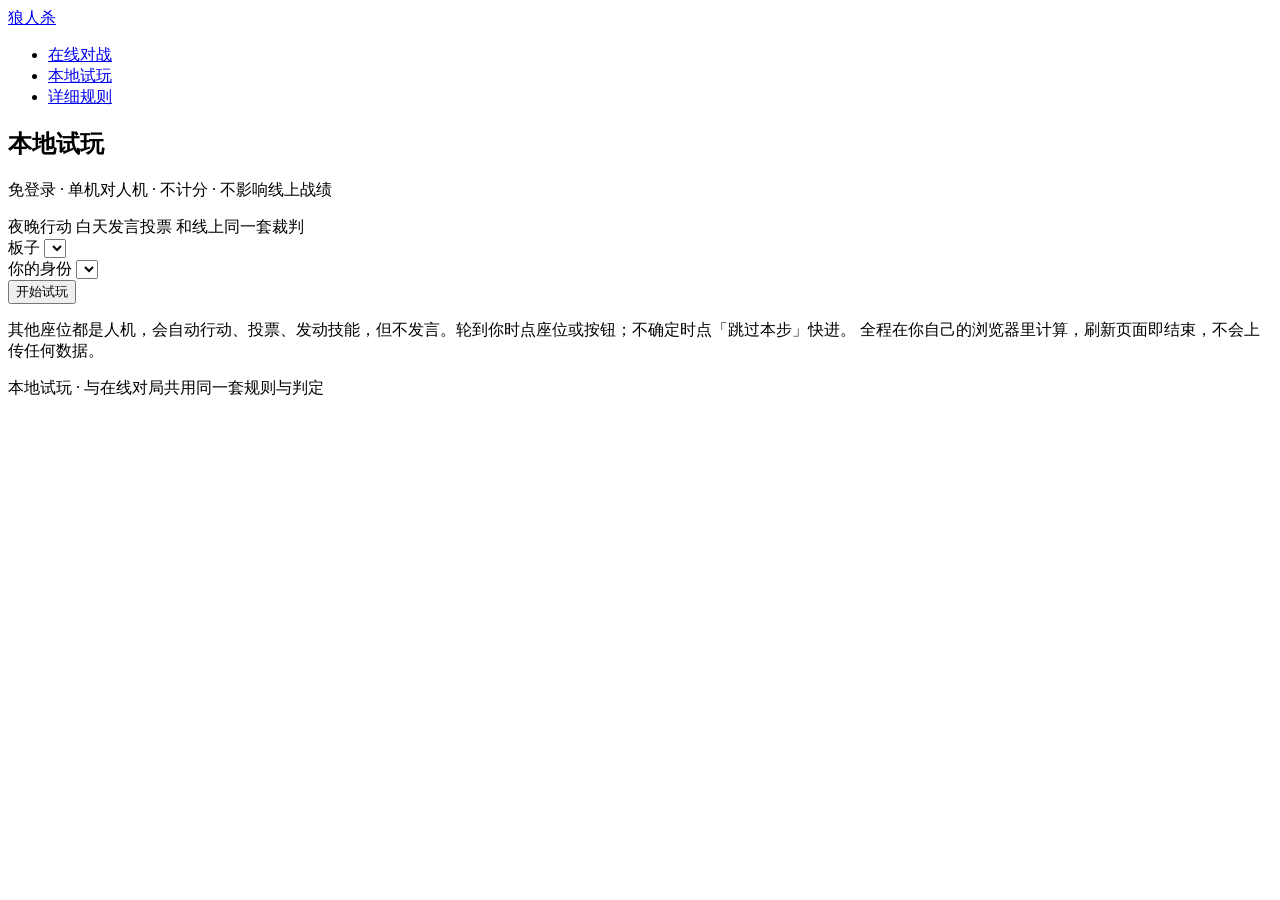
==== demo.html @ 717a9d59 "新增免登录本地试玩：复用同一套裁判引擎，浏览器内单机对人机；房间支持复制邀请链接，首页显示邀请房号" ====
<!doctype html>
<html lang="zh-CN">
<head>
  <meta charset="UTF-8">
  <meta name="viewport" content="width=device-width, initial-scale=1.0">
  <title>狼人杀 · 本地试玩（免登录）</title>
  <link rel="stylesheet" href="vendor/bootstrap.min.css?v=4.6.2">
  <link rel="stylesheet" href="styles.css?v=1.1.0">
</head>
<body>
  <nav class="navbar navbar-light bg-light mb-4">
    <div class="container">
      <a class="navbar-brand" href="./">狼人杀</a>
      <ul class="navbar-nav mr-auto flex-row">
        <li class="nav-item"><a class="nav-link" href="./">在线对战</a></li>
        <li class="nav-item"><a class="nav-link active" href="./demo.html">本地试玩</a></li>
        <li class="nav-item"><a class="nav-link" href="./rules.html">详细规则</a></li>
      </ul>
    </div>
  </nav>

  <main class="container py-3">
    <section id="setupView">
      <div class="sr-hero mb-4">
        <h1 class="h2 mb-2">本地试玩</h1>
        <p class="mb-3">免登录 · 单机对人机 · 不计分 · 不影响线上战绩</p>
        <span class="sr-tag sr-tag-killer">夜晚行动</span>
        <span class="sr-tag sr-tag-police">白天发言投票</span>
        <span class="sr-tag sr-tag-neutral">和线上同一套裁判</span>
      </div>
      <div class="card card-body">
        <div class="form-row">
          <div class="col-md-4 mb-3">
            <label class="small text-muted mb-1" for="demoMode">板子</label>
            <select id="demoMode" class="form-control"></select>
          </div>
          <div class="col-md-4 mb-3">
            <label class="small text-muted mb-1" for="demoRole">你的身份</label>
            <select id="demoRole" class="form-control"></select>
          </div>
          <div class="col-md-4 mb-3 d-flex align-items-end">
            <button id="demoStart" class="btn btn-danger btn-block" type="button">开始试玩</button>
          </div>
        </div>
        <p id="demoHint" class="text-muted small mb-2"></p>
        <p class="small text-muted mb-0">
          其他座位都是人机，会自动行动、投票、发动技能，但不发言。轮到你时点座位或按钮；不确定时点「跳过本步」快进。
          全程在你自己的浏览器里计算，刷新页面即结束，不会上传任何数据。
        </p>
      </div>
    </section>

    <section id="gameView" hidden>
      <div class="d-flex flex-wrap justify-content-between align-items-center mb-2">
        <h1 class="h3 mb-0">本地试玩 <span class="sr-code" id="demoCode">单机</span></h1>
        <div class="mt-2 mt-sm-0">
          <button id="demoRestart" class="btn btn-sm btn-outline-secondary" type="button">重新开始</button>
          <a class="btn btn-sm btn-outline-danger" href="./">去在线对战</a>
        </div>
      </div>

      <div class="alert alert-success py-2 mb-3" id="resultBar" hidden>
        <strong id="resultText">—</strong>
      </div>

      <div class="sr-status mb-3" id="statusBar">
        <div class="sr-status-main">
          <span class="sr-phase" id="phaseLabel">载入中…</span>
          <span class="sr-clock" id="gameClock"></span>
          <span class="sr-clock" id="seatCount">–</span>
        </div>
        <div class="sr-prompt" id="statusPrompt"></div>
      </div>

      <div class="sr-me mb-3" id="meBar" hidden>
        <strong id="mySeat">座位 –</strong>
        <span id="myRoleTag" class="sr-tag">身份</span>
        <span id="myRoleName"></span>
        <button id="roleToggle" class="btn btn-sm btn-dark ml-auto" type="button">查看身份牌</button>
      </div>

      <div class="card mb-3 sr-rolecard" id="roleCard" hidden>
        <div class="card-body">
          <div class="d-flex flex-wrap align-items-center mb-2">
            <span id="roleTag" class="sr-tag">身份</span>
            <strong id="roleName" class="ml-2"></strong>
          </div>
          <p id="roleSkill" class="mb-0">—</p>
        </div>
      </div>

      <div class="row">
        <div class="col-lg-7">
          <div class="card card-body mb-3">
            <ul id="demoSeats" class="sr-seats"></ul>
          </div>
          <div class="card card-body">
            <h2 class="h5 mb-2">行动</h2>
            <div class="sr-action" id="demoAction"></div>
            <form id="chatForm" class="input-group input-group-sm mt-3" autocomplete="off">
              <input id="chatInput" class="form-control" maxlength="200" placeholder="现在不是你的发言时间" disabled>
              <div class="input-group-append">
                <button class="btn btn-outline-primary" type="submit" id="chatSend" disabled>发送</button>
              </div>
            </form>
          </div>
        </div>
        <div class="col-lg-5">
          <div class="card card-body">
            <h2 class="h5 mb-2">对局记录</h2>
            <div class="sr-feed" id="demoFeed"></div>
          </div>
        </div>
      </div>
    </section>
  </main>

  <footer class="sr-footer">本地试玩 · 与在线对局共用同一套规则与判定</footer>
  <div id="toast" class="sr-toast" role="status" hidden></div>
  <script type="module" src="js/demo.js?v=1.0.0"></script>
</body>
</html>
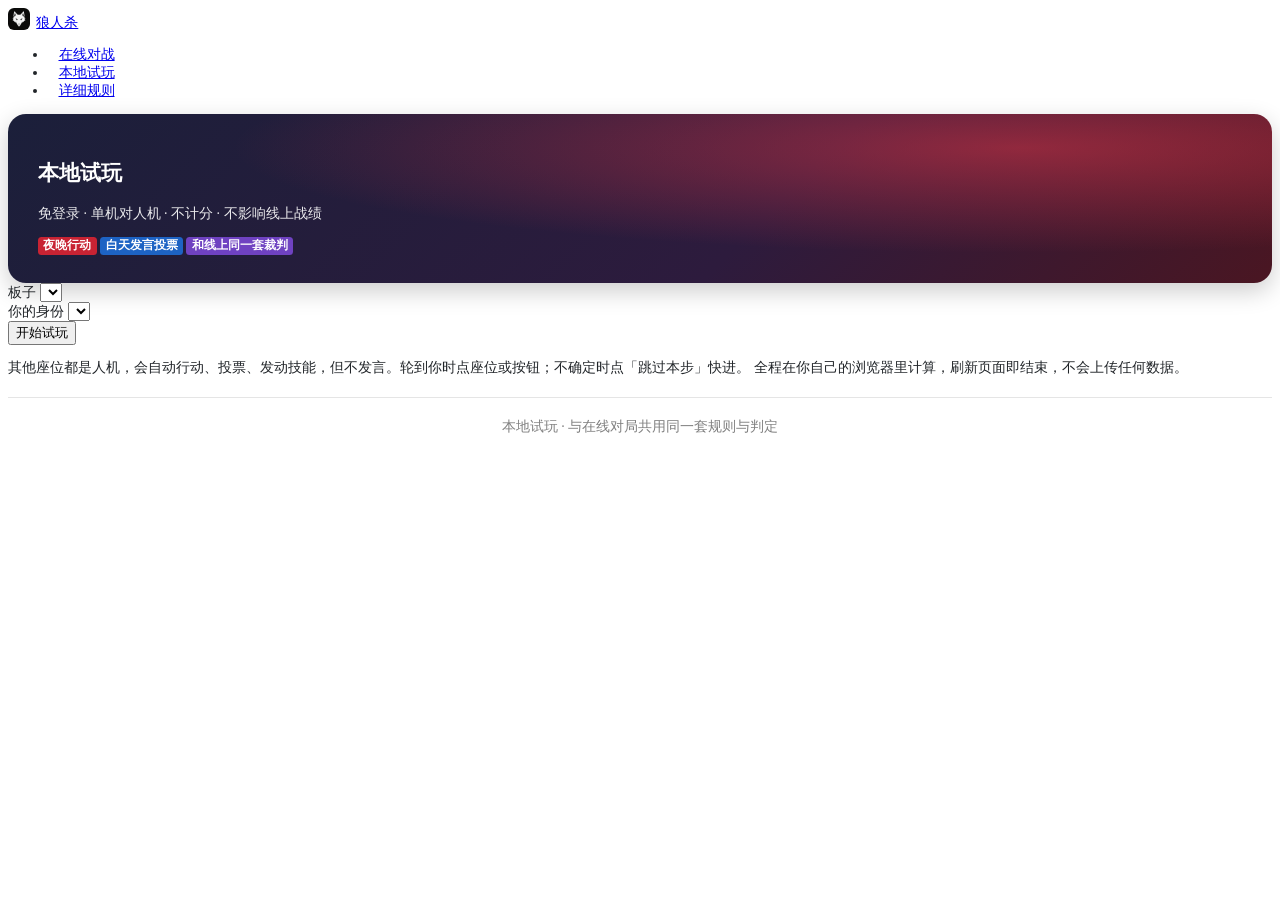
==== commit 73fd718d: "精简站长相关文案，新增站点图标与入场动画 去掉规则页/房间须知/页脚里的站长特权与审核细节，统一为中性的产品文案； 新增黑白灰狼头图标（favicon、导航栏、入场动画），首页加载时短暂显示图标后淡出" ====
--- a/demo.html
+++ b/demo.html
@@ -4,13 +4,15 @@
   <meta charset="UTF-8">
   <meta name="viewport" content="width=device-width, initial-scale=1.0">
   <title>狼人杀 · 本地试玩（免登录）</title>
+  <link rel="icon" type="image/png" href="icon.png">
+  <link rel="apple-touch-icon" href="icon.png">
   <link rel="stylesheet" href="vendor/bootstrap.min.css?v=4.6.2">
-  <link rel="stylesheet" href="styles.css?v=1.1.0">
+  <link rel="stylesheet" href="styles.css?v=1.1.3">
 </head>
 <body>
   <nav class="navbar navbar-light bg-light mb-4">
     <div class="container">
-      <a class="navbar-brand" href="./">狼人杀</a>
+      <a class="navbar-brand" href="./"><img class="sr-logo" src="icon.png" alt="" width="22" height="22">狼人杀</a>
       <ul class="navbar-nav mr-auto flex-row">
         <li class="nav-item"><a class="nav-link" href="./">在线对战</a></li>
         <li class="nav-item"><a class="nav-link active" href="./demo.html">本地试玩</a></li>
--- a/styles.css
+++ b/styles.css
@@ -0,0 +1,617 @@
+html { font-size: 14px; }
+
+body {
+  background: #fff;
+  color: #212529;
+}
+
+.uoj-content { min-height: 250px; }
+
+/* Standalone, printable rulebook; no JS or account needed. */
+.rulebook { max-width: 54rem; line-height: 1.75; }
+.rulebook h1 { font-size: 2rem; }
+.rulebook h2 { font-size: 1.4rem; margin: 2rem 0 .75rem; }
+.rulebook li, .rulebook dd { margin-bottom: .45rem; }
+.rulebook .rule-example { padding: .75rem 1rem; background: #f4f6fa; border-left: 3px solid #576c90; }
+@media print {
+  .rulebook nav, .rulebook footer, .rulebook header > a { display: none; }
+  .rulebook h2, .rulebook dt { break-after: avoid; }
+}
+
+.navbar-nav.flex-row .nav-link {
+  padding-left: 0.75rem;
+  padding-right: 0.75rem;
+}
+
+/* ---------- 顶部横幅（仿 QOJ 杀人游戏 sr-hero） ---------- */
+.sr-hero {
+  padding: 28px 30px;
+  border-radius: 18px;
+  color: #fff;
+  background: radial-gradient(ellipse at 80% 20%, rgba(220, 53, 69, 0.55), transparent 55%),
+    linear-gradient(135deg, #1b1f3a, #2d1b3d 60%, #4a1622);
+  box-shadow: 0 8px 24px rgba(0, 0, 0, 0.2);
+}
+
+.sr-hero h1 {
+  color: #fff;
+}
+
+.sr-hero p { color: rgba(255, 255, 255, 0.9); }
+
+.sr-tag {
+  display: inline-block;
+  padding: 0 0.45em;
+  border-radius: 0.3em;
+  font-size: 85%;
+  font-weight: 600;
+  line-height: 1.5;
+  color: #fff;
+  background: #6c757d;
+  white-space: nowrap;
+}
+
+.sr-tag-killer { background: #c82333; }
+.sr-tag-police { background: #1d63c4; }
+.sr-tag-civilian { background: #5a6268; }
+.sr-tag-neutral { background: #6f42c1; }
+
+.sr-explode-badge {
+  display: inline-block;
+  padding: 0 0.45em;
+  border-radius: 0.3em;
+  font-size: 80%;
+  font-weight: 600;
+  line-height: 1.5;
+  white-space: nowrap;
+  color: #842029;
+  background: #f8d7da;
+}
+
+.sr-explode-badge.sr-explode-no {
+  color: #084298;
+  background: #cfe2ff;
+}
+
+#roomCode {
+  letter-spacing: 0.25em;
+  text-align: center;
+  font-variant-numeric: tabular-nums;
+}
+
+#roomCode::placeholder {
+  letter-spacing: 0.05em;
+  text-align: left;
+}
+
+/* ---------- 房间状态条（仿 sr-status） ---------- */
+.sr-status {
+  padding: 12px 16px;
+  margin-bottom: 12px;
+  border-radius: 12px;
+  background: #fff6d9;
+  border: 1px solid #f1d98a;
+}
+
+.sr-status-main {
+  display: flex;
+  flex-wrap: wrap;
+  align-items: center;
+  justify-content: space-between;
+  gap: 12px;
+}
+
+.sr-phase {
+  font-size: 1.25rem;
+  font-weight: 700;
+}
+
+.sr-code {
+  font-variant-numeric: tabular-nums;
+  letter-spacing: 0.08em;
+}
+
+.sr-me-sub {
+  color: #555;
+  font-size: 90%;
+}
+
+.sr-status-actions {
+  display: flex;
+  align-items: center;
+  gap: 10px;
+}
+
+.sr-conn {
+  font-size: 90%;
+  color: #6c757d;
+}
+
+.sr-conn-live { color: #1e7e34; }
+
+/* ---------- 座位网格（仿 sr-seats / sr-seat） ---------- */
+.sr-seats {
+  display: grid;
+  grid-template-columns: repeat(4, minmax(0, 1fr));
+  gap: 8px;
+  list-style: none;
+  margin: 0;
+  padding: 0;
+}
+
+.sr-seat {
+  position: relative;
+  display: flex;
+  flex-direction: column;
+  align-items: center;
+  gap: 3px;
+  padding: 8px 6px;
+  min-width: 0;
+  border-radius: 10px;
+  border: 2px solid #dee2e6;
+  background: #fff;
+  text-align: center;
+}
+
+.sr-seat.sr-self {
+  background: #f3f8ff;
+  border-color: #9dbbe6;
+}
+
+.sr-seat-head {
+  display: flex;
+  align-items: center;
+  justify-content: space-between;
+  align-self: stretch;
+  gap: 4px;
+  min-height: 1.5em;
+}
+
+.sr-num {
+  font-weight: 700;
+  font-size: 1.05rem;
+  color: #343a40;
+  font-variant-numeric: tabular-nums;
+}
+
+.sr-avatar {
+  width: 48px;
+  height: 48px;
+  border-radius: 50%;
+  background: #e9ecef;
+  display: flex;
+  align-items: center;
+  justify-content: center;
+  font-weight: 700;
+  font-size: 1.1rem;
+  color: #495057;
+}
+
+.sr-name {
+  max-width: 100%;
+  overflow: hidden;
+  text-overflow: ellipsis;
+  white-space: nowrap;
+  font-size: 90%;
+}
+
+.sr-marks {
+  display: flex;
+  flex-wrap: wrap;
+  justify-content: center;
+  gap: 3px;
+  min-height: 1.3em;
+}
+
+.sr-empty {
+  grid-column: 1 / -1;
+  border: 1px dashed #ced4da;
+  border-radius: 10px;
+  padding: 18px;
+  text-align: center;
+  color: #6c757d;
+}
+
+.sr-seat.sr-seat-empty {
+  border-style: dashed;
+  border-color: #ced4da;
+  background: #fbfbfb;
+  color: #adb5bd;
+}
+
+.sr-seat.sr-seat-empty .sr-avatar {
+  background: #f1f3f5;
+  color: #adb5bd;
+}
+
+.sr-seat.sr-seat-empty .sr-name { color: #adb5bd; }
+
+.sr-seat.sr-dead {
+  opacity: 0.5;
+  filter: grayscale(0.9);
+}
+
+.sr-seat.sr-offline .sr-avatar {
+  opacity: 0.45;
+}
+
+.sr-seat.sr-clickable { cursor: pointer; }
+
+.sr-seat.sr-clickable:hover,
+.sr-seat.sr-clickable:focus {
+  border-color: #6c757d;
+  box-shadow: 0 2px 8px rgba(0, 0, 0, 0.15);
+  outline: none;
+}
+
+.sr-kick {
+  display: flex;
+  flex-wrap: wrap;
+  justify-content: center;
+  gap: 4px;
+  margin-top: 2px;
+}
+
+.sr-kick .btn {
+  padding: 0.05rem 0.4rem;
+  font-size: 72%;
+  line-height: 1.5;
+}
+
+.sr-appoint .sr-rolepick {
+  height: auto;
+  max-width: 11em;
+  padding: 0.05rem 0.3rem;
+  font-size: 72%;
+}
+
+.sr-seat.sr-picked {
+  border-color: #dc3545;
+  box-shadow: 0 0 0 3px rgba(220, 53, 69, 0.3);
+}
+
+.sr-seat.sr-speaking { border-color: #f0ad00; box-shadow: 0 0 0 3px rgba(240, 173, 0, 0.35); background: #fff8e1; }
+
+.sr-seat.sr-wolfpicked { border-color: #8a2be2; box-shadow: 0 0 0 3px rgba(138, 43, 226, 0.25); }
+
+.sr-wolfpick {
+  max-width: 100%;
+  overflow: hidden;
+  text-overflow: ellipsis;
+  white-space: nowrap;
+  font-size: 72%;
+  font-weight: 600;
+  color: #5b1d9c;
+}
+
+.sr-clock {
+  font-variant-numeric: tabular-nums;
+  font-size: 1.25rem;
+  font-weight: 700;
+}
+
+.sr-prompt {
+  margin-top: 4px;
+  color: #6c757d;
+  font-size: 92%;
+}
+
+.sr-action {
+  display: flex;
+  flex-wrap: wrap;
+  align-items: center;
+  gap: 8px;
+}
+
+/* ---------- 身份条与身份牌（仿 sr-me） ---------- */
+.sr-me {
+  display: flex;
+  flex-wrap: wrap;
+  align-items: center;
+  gap: 6px 16px;
+  padding: 10px 16px;
+  border-radius: 12px;
+  border: 2px solid #adb5bd;
+  background: #f8f9fa;
+}
+
+.sr-me-killer { border-color: #c82333; background: #fff1f2; }
+.sr-me-police { border-color: #1d63c4; background: #eef4ff; }
+.sr-me-neutral { border-color: #6f42c1; background: #f5f1ff; }
+
+.sr-status.sr-night {
+  background: #1c2340;
+  border-color: #1c2340;
+  color: #e6e9ff;
+}
+
+.sr-status.sr-night .sr-prompt { color: #c9cff2; }
+.sr-status.sr-night .sr-clock { color: #fff; }
+.sr-status.sr-over { background: #eef1f4; border-color: #d5dbe1; }
+
+.sr-rolecard { border: 2px solid #dee2e6; }
+.sr-rolecard-killer { border-color: #e4a0a7; }
+.sr-rolecard-police { border-color: #9dbbe6; }
+.sr-rolecard .sr-tag { font-size: 100%; }
+
+.sr-me[hidden], .sr-rolecard[hidden] { display: none; }
+
+/* ---------- 房间动态 ---------- */
+.sr-feed {
+  height: 300px;
+  overflow-y: auto;
+  font-size: 92%;
+}
+
+.sr-sys {
+  margin: 6px 0;
+  padding: 4px 8px;
+  border-radius: 6px;
+  background: #f1f3f5;
+  color: #495057;
+}
+
+.sr-sys-night { background: #1c2340; color: #e6e9ff; }
+.sr-sys-dawn { background: #fff3cd; color: #6b5200; }
+.sr-sys-vote { background: #e9e4f7; color: #3d2b6b; }
+.sr-sys-death { background: #fbe3e5; color: #8a1c26; }
+.sr-sys-check { background: #e2ecfb; color: #173f7a; }
+.sr-sys-finish { background: #d4edda; color: #155724; font-weight: 600; }
+.sr-sys-warning { background: #f8d7da; color: #721c24; font-weight: 600; }
+
+.sr-act {
+  display: flex;
+  flex-wrap: wrap;
+  align-items: center;
+  gap: 8px;
+}
+
+.sr-act-hint {
+  flex-basis: 100%;
+  color: #6c757d;
+  font-size: 90%;
+}
+
+.sr-chat-feed { height: 220px; }
+
+.sr-chat-msg { margin: 4px 0; padding: 2px 4px; }
+.sr-chat-who { font-weight: 600; margin-right: 6px; color: #343a40; }
+.sr-chat-text { white-space: pre-wrap; word-break: break-word; }
+.sr-chat-pending { opacity: 0.55; font-style: italic; }
+.sr-chat-pending .sr-chat-who { color: #6c757d; }
+
+.sr-winner {
+  padding: 12px 16px;
+  border-radius: 10px;
+  font-weight: 700;
+  background: #d4edda;
+  color: #155724;
+}
+
+.sr-winner.sr-winner-wolf { background: #fbe3e5; color: #8a1c26; }
+.sr-winner.sr-winner-lovers { background: #f5f1ff; color: #4b2a8a; }
+
+.sr-overcard { border: 2px solid #dee2e6; }
+
+.sr-role-tagcell .sr-tag { font-size: 78%; }
+
+.sr-rate { font-size: 72%; color: #6c757d; font-variant-numeric: tabular-nums; }
+.sr-win { color: #1e7e34; font-weight: 600; }
+.sr-lose { color: #a71d2a; }
+.sr-delta-up { color: #1e7e34; font-weight: 600; }
+.sr-delta-down { color: #a71d2a; font-weight: 600; }
+
+.sr-lb-table th { white-space: nowrap; }
+.sr-rank { color: #6c757d; font-weight: 700; font-variant-numeric: tabular-nums; }
+.sr-rank-1 { color: #b8860b; }
+.sr-rank-2 { color: #8a8f98; }
+.sr-rank-3 { color: #a05a2c; }
+.sr-lb-rating { font-weight: 700; font-variant-numeric: tabular-nums; }
+
+.sr-rules li + li { margin-top: 0.35rem; }
+
+/* ---------- 右上角账号 / 个人中心 ---------- */
+.sr-account { position: relative; }
+
+.sr-account-menu {
+  position: absolute;
+  right: 0;
+  top: calc(100% + 6px);
+  z-index: 1040;
+  width: 220px;
+  padding: 10px;
+  text-align: left;
+  background: #fff;
+  border: 1px solid #dee2e6;
+  border-radius: 10px;
+  box-shadow: 0 8px 24px rgba(0, 0, 0, 0.18);
+}
+
+.sr-account-menu[hidden] { display: none; }
+.sr-account-head { margin-bottom: 8px; }
+.sr-account-menu .btn + .btn { margin-top: 6px; }
+
+.sr-pending-badge {
+  position: absolute;
+  top: -7px;
+  right: -7px;
+  z-index: 1041;
+  min-width: 20px;
+  height: 20px;
+  padding: 0 5px;
+  border: 2px solid #fff;
+  border-radius: 999px;
+  background: #dc3545;
+  color: #fff;
+  font-size: 11px;
+  font-weight: 700;
+  line-height: 16px;
+  text-align: center;
+  cursor: pointer;
+  box-shadow: 0 2px 6px rgba(220, 53, 69, 0.5);
+  animation: sr-pending-pulse 1.8s ease-in-out infinite;
+}
+.sr-pending-badge[hidden] { display: none; }
+.sr-pending-badge:hover { background: #c82333; }
+@keyframes sr-pending-pulse {
+  0%, 100% { box-shadow: 0 2px 6px rgba(220, 53, 69, 0.5); }
+  50% { box-shadow: 0 2px 12px rgba(220, 53, 69, 0.9); }
+}
+@media (prefers-reduced-motion: reduce) {
+  .sr-pending-badge { animation: none; }
+}
+
+/* ---------- 登录弹层 ---------- */
+.sr-modal {
+  position: fixed;
+  inset: 0;
+  z-index: 1060;
+  display: flex;
+  align-items: flex-start;
+  justify-content: center;
+  padding: 48px 16px 24px;
+  overflow-y: auto;
+}
+
+.sr-modal[hidden] { display: none; }
+
+.sr-modal-mask {
+  position: fixed;
+  inset: 0;
+  background: rgba(0, 0, 0, 0.45);
+}
+
+.sr-modal-body {
+  position: relative;
+  width: 100%;
+  max-width: 720px;
+  box-shadow: 0 16px 40px rgba(0, 0, 0, 0.3);
+  border-radius: 8px;
+}
+
+.sr-modal-body .card { border-radius: 8px; }
+
+/* ---------- 历史对局 / 回放 ---------- */
+.sr-history-table th { white-space: nowrap; }
+.sr-history-table td { vertical-align: middle; }
+
+.sr-filters {
+  display: flex;
+  flex-wrap: wrap;
+  gap: 4px;
+}
+
+.sr-filters .btn { padding: 0.1rem 0.5rem; font-size: 78%; }
+
+.sr-replay-feed { height: 420px; }
+
+.sr-ev {
+  margin: 4px 0;
+  padding: 4px 8px;
+  border-radius: 6px;
+  background: #f1f3f5;
+  color: #495057;
+  word-break: break-word;
+  white-space: pre-wrap;
+}
+
+.sr-ev-day {
+  display: inline-block;
+  margin-right: 6px;
+  padding: 0 0.35em;
+  border-radius: 0.25em;
+  background: rgba(0, 0, 0, 0.08);
+  font-size: 78%;
+  font-weight: 600;
+}
+
+.sr-ev-wolf { background: #efe7fb; color: #3d2b6b; }
+.sr-ev-night { background: #1c2340; color: #e6e9ff; }
+.sr-ev-vote { background: #e9e4f7; color: #3d2b6b; }
+.sr-ev-warn { background: #fbe3e5; color: #8a1c26; }
+.sr-ev-muted { background: transparent; color: #6c757d; font-size: 88%; }
+.sr-ev-wolf .sr-ev-day,
+.sr-ev-night .sr-ev-day { background: rgba(255, 255, 255, 0.16); }
+
+/* ---------- 页脚 ---------- */
+.sr-footer {
+  text-align: center;
+  margin-top: 20px;
+  padding: 20px 15px 24px;
+  color: gray;
+  border-top: 1px solid #e5e5e5;
+}
+
+.sr-footer a { color: gray; }
+
+/* ---------- 图标与入场 ---------- */
+.sr-logo {
+  width: 22px;
+  height: 22px;
+  margin-right: 0.45rem;
+  border-radius: 6px;
+  vertical-align: -3px;
+}
+
+.sr-intro {
+  position: fixed;
+  inset: 0;
+  z-index: 2000;
+  display: flex;
+  align-items: center;
+  justify-content: center;
+  background: #f7f7f7;
+  pointer-events: none;
+  animation: sr-intro-out 0.7s ease 0.85s forwards;
+}
+
+.sr-intro-logo {
+  width: 116px;
+  height: 116px;
+  border-radius: 26px;
+  box-shadow: 0 18px 48px rgba(0, 0, 0, 0.18);
+  animation: sr-intro-mark 0.8s cubic-bezier(0.2, 0.7, 0.2, 1) both;
+}
+
+@keyframes sr-intro-mark {
+  from { opacity: 0; transform: scale(0.86); }
+  to { opacity: 1; transform: scale(1); }
+}
+
+@keyframes sr-intro-out {
+  to { opacity: 0; visibility: hidden; }
+}
+
+@media (prefers-reduced-motion: reduce) {
+  .sr-intro { display: none; }
+}
+
+/* ---------- 提示 ---------- */
+.sr-toast {
+  position: fixed;
+  left: 50%;
+  bottom: 32px;
+  z-index: 1080;
+  transform: translateX(-50%);
+  max-width: calc(100% - 32px);
+  padding: 8px 16px;
+  border-radius: 8px;
+  color: #fff;
+  background: rgba(0, 0, 0, 0.8);
+  opacity: 0;
+  transition: opacity 0.2s ease;
+  pointer-events: none;
+}
+
+.sr-toast.show { opacity: 1; }
+.sr-toast[hidden] { display: none; }
+
+@media (max-width: 575.98px) {
+  .sr-hero { padding: 20px 16px; }
+  .sr-seats { gap: 5px; }
+  .sr-seat { padding: 6px 3px; }
+  .sr-avatar { width: 36px; height: 36px; }
+  .sr-name { font-size: 78%; }
+  .sr-feed { height: 220px; }
+  .sr-seat .badge { font-size: 68%; }
+}
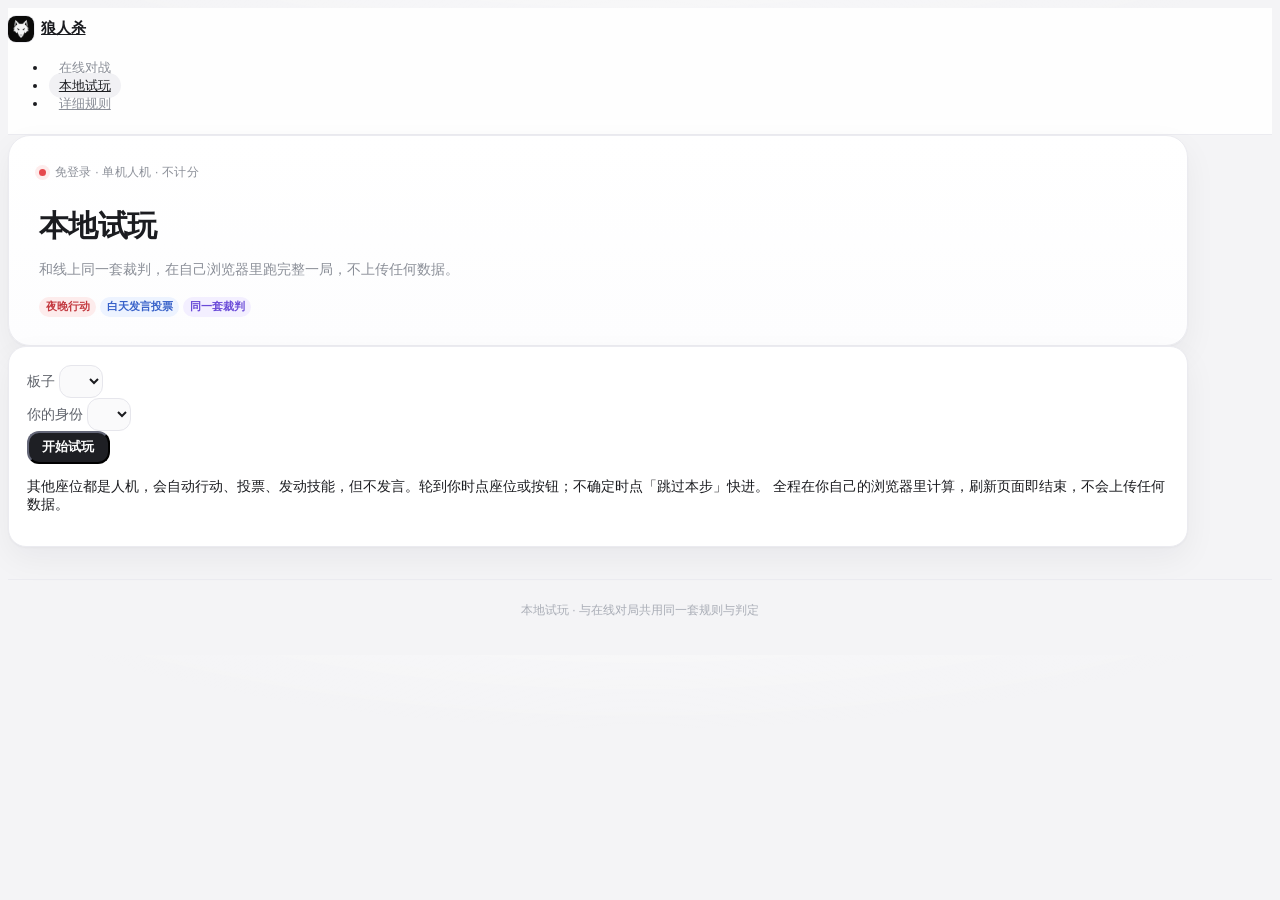
==== commit 6c494a4f: "重做浅色卡片风格界面 - 全站换成浅灰底 + 白色大圆角卡片、细边框、柔和阴影 - 按钮/输入框/标签改药丸造型，主按钮改深色 - 首页横幅改为浅色信息卡，加入板子/人数/初始分数据块 - 房间状态、" ====
--- a/demo.html
+++ b/demo.html
@@ -7,10 +7,10 @@
   <link rel="icon" type="image/png" href="icon.png">
   <link rel="apple-touch-icon" href="icon.png">
   <link rel="stylesheet" href="vendor/bootstrap.min.css?v=4.6.2">
-  <link rel="stylesheet" href="styles.css?v=1.1.3">
+  <link rel="stylesheet" href="styles.css?v=1.2.0">
 </head>
 <body>
-  <nav class="navbar navbar-light bg-light mb-4">
+  <nav class="navbar navbar-light mb-4">
     <div class="container">
       <a class="navbar-brand" href="./"><img class="sr-logo" src="icon.png" alt="" width="22" height="22">狼人杀</a>
       <ul class="navbar-nav mr-auto flex-row">
@@ -24,11 +24,14 @@
   <main class="container py-3">
     <section id="setupView">
       <div class="sr-hero mb-4">
-        <h1 class="h2 mb-2">本地试玩</h1>
-        <p class="mb-3">免登录 · 单机对人机 · 不计分 · 不影响线上战绩</p>
-        <span class="sr-tag sr-tag-killer">夜晚行动</span>
-        <span class="sr-tag sr-tag-police">白天发言投票</span>
-        <span class="sr-tag sr-tag-neutral">和线上同一套裁判</span>
+        <div class="sr-hero-copy">
+          <div class="sr-eyebrow">免登录 · 单机人机 · 不计分</div>
+          <h1>本地试玩</h1>
+          <p class="sr-hero-sub mb-3">和线上同一套裁判，在自己浏览器里跑完整一局，不上传任何数据。</p>
+          <span class="sr-tag sr-tag-killer">夜晚行动</span>
+          <span class="sr-tag sr-tag-police">白天发言投票</span>
+          <span class="sr-tag sr-tag-neutral">同一套裁判</span>
+        </div>
       </div>
       <div class="card card-body">
         <div class="form-row">
@@ -41,7 +44,7 @@
             <select id="demoRole" class="form-control"></select>
           </div>
           <div class="col-md-4 mb-3 d-flex align-items-end">
-            <button id="demoStart" class="btn btn-danger btn-block" type="button">开始试玩</button>
+            <button id="demoStart" class="btn btn-dark btn-block" type="button">开始试玩</button>
           </div>
         </div>
         <p id="demoHint" class="text-muted small mb-2"></p>
--- a/styles.css
+++ b/styles.css
@@ -1,77 +1,297 @@
 html { font-size: 14px; }
 
+:root {
+  --sr-bg: #f4f4f6;
+  --sr-card: #ffffff;
+  --sr-line: #ebebf0;
+  --sr-line-strong: #e1e1e7;
+  --sr-text: #1b1c20;
+  --sr-muted: #8b8f98;
+  --sr-faint: #a9adb6;
+  --sr-red: #e5484d;
+  --sr-radius: 18px;
+  --sr-shadow: 0 1px 2px rgba(17, 24, 39, 0.03), 0 12px 32px rgba(17, 24, 39, 0.05);
+}
+
 body {
+  background:
+    radial-gradient(1200px 420px at 50% -220px, #ffffff 0, rgba(255, 255, 255, 0) 70%),
+    var(--sr-bg);
+  color: var(--sr-text);
+  font-family: -apple-system, BlinkMacSystemFont, "Segoe UI", "PingFang SC", "Hiragino Sans GB", "Microsoft YaHei", "Noto Sans SC", sans-serif;
+  -webkit-font-smoothing: antialiased;
+}
+
+.container { max-width: 1180px; }
+
+.uoj-content { min-height: 250px; padding-top: 4px; }
+
+/* ---------- 顶部导航 ---------- */
+.navbar {
+  background: rgba(255, 255, 255, 0.92);
+  border-bottom: 1px solid var(--sr-line);
+  padding: 0.55rem 0;
+}
+
+.navbar-light .navbar-brand {
+  display: inline-flex;
+  align-items: center;
+  color: var(--sr-text);
+  font-weight: 700;
+  font-size: 15px;
+  letter-spacing: -0.01em;
+}
+
+.navbar-nav.flex-row .nav-link {
+  padding: 0.35rem 0.7rem;
+  margin: 0 1px;
+  border-radius: 999px;
+  font-size: 13px;
+}
+
+.navbar-light .navbar-nav .nav-link {
+  color: var(--sr-muted);
+}
+
+.navbar-light .navbar-nav .nav-link:hover,
+.navbar-light .navbar-nav .nav-link:focus {
+  color: var(--sr-text);
+  background: #f3f3f6;
+}
+
+.navbar-light .navbar-nav .nav-link.active {
+  color: var(--sr-text);
+  background: #f1f1f4;
+}
+
+/* ---------- 卡片与按钮 ---------- */
+.card {
+  background: var(--sr-card);
+  border: 1px solid var(--sr-line);
+  border-radius: var(--sr-radius);
+  box-shadow: var(--sr-shadow);
+  overflow: hidden;
+}
+
+.card-header {
+  padding: 14px 18px;
+  background: transparent;
+  border-bottom: 1px solid #f1f1f4;
+  border-radius: 0;
+}
+
+.card-header strong {
+  font-weight: 650;
+  letter-spacing: 0.01em;
+}
+
+.card-header strong::before {
+  content: "";
+  display: inline-block;
+  width: 18px;
+  height: 18px;
+  margin-right: 8px;
+  border-radius: 6px;
+  vertical-align: -4px;
+  background-color: #eef2ff;
+  background-image: radial-gradient(circle at 50% 50%, #6d8bf0 0 3px, transparent 3.2px);
+}
+
+#start .card-header strong::before { background-color: #fdecec; background-image: radial-gradient(circle at 50% 50%, #e5484d 0 3px, transparent 3.2px); }
+#rules .card-header strong::before { background-color: #fff5e0; background-image: radial-gradient(circle at 50% 50%, #e09a1a 0 3px, transparent 3.2px); }
+#leaderboard .card-header strong::before { background-color: #e9f7ef; background-image: radial-gradient(circle at 50% 50%, #2f9e44 0 3px, transparent 3.2px); }
+#historyCard .card-header strong::before { background-color: #edf3ff; background-image: radial-gradient(circle at 50% 50%, #4c8dff 0 3px, transparent 3.2px); }
+#adminCard .card-header strong::before { background-color: #fdecec; background-image: radial-gradient(circle at 50% 50%, #e5484d 0 3px, transparent 3.2px); }
+#gameOverCard .card-header strong::before { background-color: #f2eeff; background-image: radial-gradient(circle at 50% 50%, #7c5cff 0 3px, transparent 3.2px); }
+
+.card-body { padding: 18px; }
+
+.card-body.p-2 { padding: 10px !important; }
+.card-body.py-2 { padding-top: 10px !important; padding-bottom: 10px !important; }
+
+.btn {
+  border-radius: 999px;
+  font-weight: 600;
+  font-size: 13px;
+  line-height: 1.35;
+  padding: 0.42rem 0.95rem;
+  transition: background-color 0.15s, border-color 0.15s, color 0.15s, box-shadow 0.15s;
+}
+
+.btn-sm { font-size: 12px; padding: 0.3rem 0.72rem; }
+.btn-lg { font-size: 14.5px; padding: 0.62rem 1.35rem; }
+.btn-block { border-radius: 12px; }
+
+.btn:focus,
+.btn.focus { box-shadow: 0 0 0 3px rgba(70, 80, 110, 0.13); }
+
+.btn-primary,
+.btn-dark {
+  color: #fff;
+  background: #1e1f24;
+  border-color: #1e1f24;
+}
+
+.btn-primary:hover,
+.btn-primary:focus,
+.btn-primary:not(:disabled):not(.disabled):active,
+.btn-primary:not(:disabled):not(.disabled).active,
+.btn-dark:hover,
+.btn-dark:focus,
+.btn-dark:not(:disabled):not(.disabled):active,
+.btn-dark:not(:disabled):not(.disabled).active {
+  color: #fff;
+  background: #33353c;
+  border-color: #33353c;
+}
+
+.btn-danger {
+  color: #fff;
+  background: var(--sr-red);
+  border-color: var(--sr-red);
+}
+
+.btn-danger:hover,
+.btn-danger:focus,
+.btn-danger:not(:disabled):not(.disabled):active,
+.btn-danger:not(:disabled):not(.disabled).active {
+  color: #fff;
+  background: #d13c41;
+  border-color: #d13c41;
+}
+
+.btn-outline-dark,
+.btn-outline-secondary {
+  color: #4b4f57;
   background: #fff;
-  color: #212529;
-}
-
-.uoj-content { min-height: 250px; }
-
-/* Standalone, printable rulebook; no JS or account needed. */
-.rulebook { max-width: 54rem; line-height: 1.75; }
-.rulebook h1 { font-size: 2rem; }
-.rulebook h2 { font-size: 1.4rem; margin: 2rem 0 .75rem; }
-.rulebook li, .rulebook dd { margin-bottom: .45rem; }
-.rulebook .rule-example { padding: .75rem 1rem; background: #f4f6fa; border-left: 3px solid #576c90; }
-@media print {
-  .rulebook nav, .rulebook footer, .rulebook header > a { display: none; }
-  .rulebook h2, .rulebook dt { break-after: avoid; }
-}
-
-.navbar-nav.flex-row .nav-link {
-  padding-left: 0.75rem;
-  padding-right: 0.75rem;
-}
-
-/* ---------- 顶部横幅（仿 QOJ 杀人游戏 sr-hero） ---------- */
-.sr-hero {
-  padding: 28px 30px;
-  border-radius: 18px;
+  border-color: var(--sr-line-strong);
+}
+
+.btn-outline-primary {
+  color: #3f63cc;
+  background: #fff;
+  border-color: #d9e1f7;
+}
+
+.btn-outline-danger {
+  color: #c8383e;
+  background: #fff;
+  border-color: #f0cfd1;
+}
+
+.btn-outline-warning {
+  color: #a26400;
+  background: #fff;
+  border-color: #f0dcb2;
+}
+
+.btn-outline-dark:hover,
+.btn-outline-dark:focus,
+.btn-outline-secondary:hover,
+.btn-outline-secondary:focus {
+  color: var(--sr-text);
+  background: #f5f5f7;
+  border-color: #d6d6dd;
+}
+
+.btn-outline-primary:hover,
+.btn-outline-primary:focus {
+  color: #3357bd;
+  background: #f2f6ff;
+  border-color: #c6d3f3;
+}
+
+.btn-outline-danger:hover,
+.btn-outline-danger:focus {
+  color: #c8383e;
+  background: #fdf1f1;
+  border-color: #eabec0;
+}
+
+.btn-outline-warning:hover,
+.btn-outline-warning:focus {
+  color: #8a5500;
+  background: #fff8ea;
+  border-color: #ecd09a;
+}
+
+.btn-primary.disabled,
+.btn-primary:disabled,
+.btn-dark.disabled,
+.btn-dark:disabled {
   color: #fff;
-  background: radial-gradient(ellipse at 80% 20%, rgba(220, 53, 69, 0.55), transparent 55%),
-    linear-gradient(135deg, #1b1f3a, #2d1b3d 60%, #4a1622);
-  box-shadow: 0 8px 24px rgba(0, 0, 0, 0.2);
-}
-
-.sr-hero h1 {
+  background: #1e1f24;
+  border-color: #1e1f24;
+}
+
+.btn-danger.disabled,
+.btn-danger:disabled {
   color: #fff;
-}
-
-.sr-hero p { color: rgba(255, 255, 255, 0.9); }
-
-.sr-tag {
-  display: inline-block;
-  padding: 0 0.45em;
-  border-radius: 0.3em;
-  font-size: 85%;
-  font-weight: 600;
-  line-height: 1.5;
-  color: #fff;
-  background: #6c757d;
-  white-space: nowrap;
-}
-
-.sr-tag-killer { background: #c82333; }
-.sr-tag-police { background: #1d63c4; }
-.sr-tag-civilian { background: #5a6268; }
-.sr-tag-neutral { background: #6f42c1; }
-
-.sr-explode-badge {
-  display: inline-block;
-  padding: 0 0.45em;
-  border-radius: 0.3em;
-  font-size: 80%;
-  font-weight: 600;
-  line-height: 1.5;
-  white-space: nowrap;
-  color: #842029;
-  background: #f8d7da;
-}
-
-.sr-explode-badge.sr-explode-no {
-  color: #084298;
-  background: #cfe2ff;
-}
+  background: var(--sr-red);
+  border-color: var(--sr-red);
+}
+
+.btn:disabled,
+.btn.disabled { opacity: 0.45; }
+
+/* ---------- 表单 ---------- */
+.form-control {
+  height: auto;
+  padding: 0.5rem 0.8rem;
+  font-size: 13.5px;
+  color: var(--sr-text);
+  background: #fafafb;
+  border: 1px solid #e6e6ec;
+  border-radius: 12px;
+}
+
+.form-control:focus {
+  color: var(--sr-text);
+  background: #fff;
+  border-color: #c8d4f7;
+  box-shadow: 0 0 0 3px rgba(84, 111, 255, 0.1);
+}
+
+.form-control::placeholder { color: #b3b7bf; }
+
+.form-control:disabled,
+.form-control[readonly] { background: #f4f4f6; }
+
+.form-control-sm { font-size: 12.5px; padding: 0.32rem 0.6rem; border-radius: 10px; }
+
+select.form-control { cursor: pointer; }
+
+label { color: #5f636b; }
+
+.input-group {
+  padding: 3px;
+  background: #fafafb;
+  border: 1px solid #e6e6ec;
+  border-radius: 999px;
+}
+
+.input-group:focus-within {
+  background: #fff;
+  border-color: #c8d4f7;
+  box-shadow: 0 0 0 3px rgba(84, 111, 255, 0.1);
+}
+
+.input-group > .form-control,
+.input-group > .form-control:not(:first-child) {
+  border: 0 !important;
+  background: transparent !important;
+  box-shadow: none !important;
+  border-radius: 999px !important;
+  padding-left: 0.85rem;
+}
+
+.input-group-append {
+  display: flex;
+  gap: 4px;
+  margin-left: 4px;
+}
+
+.input-group-append .btn { border-radius: 999px !important; }
 
 #roomCode {
   letter-spacing: 0.25em;
@@ -84,13 +304,173 @@
   text-align: left;
 }
 
-/* ---------- 房间状态条（仿 sr-status） ---------- */
+/* ---------- 徽章 / 标签 ---------- */
+.badge {
+  padding: 0.3em 0.6em;
+  border-radius: 999px;
+  font-size: 10.5px;
+  font-weight: 600;
+  letter-spacing: 0.02em;
+}
+
+.badge-secondary { color: #6d7179; background: #f1f1f4; }
+.badge-primary { color: #3b63d9; background: #edf2ff; }
+.badge-danger { color: #c8383e; background: #fdecec; }
+.badge-warning { color: #9a6100; background: #fff4e0; }
+.badge-info { color: #1d7a4f; background: #e8f7f1; }
+.badge-dark { color: #fff; background: #2a2b30; }
+.badge-success { color: #1d6f45; background: #e9f7ef; }
+
+.sr-tag {
+  display: inline-block;
+  padding: 0.1em 0.6em;
+  border-radius: 999px;
+  font-size: 11px;
+  font-weight: 600;
+  line-height: 1.6;
+  color: #5d616a;
+  background: #f1f1f4;
+  white-space: nowrap;
+}
+
+.sr-tag-killer { color: #c33a40; background: #fdecec; }
+.sr-tag-police { color: #3861c9; background: #edf3ff; }
+.sr-tag-civilian { color: #5d616a; background: #f1f1f4; }
+.sr-tag-neutral { color: #6a4bd8; background: #f3efff; }
+
+.sr-explode-badge {
+  display: inline-block;
+  padding: 0.1em 0.6em;
+  border-radius: 999px;
+  font-size: 10.5px;
+  font-weight: 600;
+  line-height: 1.6;
+  white-space: nowrap;
+  color: #a33137;
+  background: #fdecec;
+}
+
+.sr-explode-badge.sr-explode-no {
+  color: #2c4b9b;
+  background: #eef4ff;
+}
+
+/* ---------- 顶部横幅 ---------- */
+.sr-hero {
+  display: flex;
+  flex-wrap: wrap;
+  align-items: center;
+  justify-content: space-between;
+  gap: 26px;
+  padding: 28px 30px;
+  border-radius: 22px;
+  color: var(--sr-text);
+  background: linear-gradient(180deg, #ffffff, #fdfdfe);
+  border: 1px solid var(--sr-line);
+  box-shadow: var(--sr-shadow);
+}
+
+.sr-hero-copy { min-width: 0; }
+
+.sr-eyebrow {
+  display: flex;
+  align-items: center;
+  gap: 9px;
+  margin-bottom: 10px;
+  font-size: 12px;
+  color: var(--sr-muted);
+  letter-spacing: 0.02em;
+}
+
+.sr-eyebrow::before {
+  content: "";
+  width: 7px;
+  height: 7px;
+  border-radius: 50%;
+  background: var(--sr-red);
+  box-shadow: 0 0 0 4px #fdecec;
+}
+
+.sr-hero h1 {
+  margin-bottom: 6px;
+  color: var(--sr-text);
+  font-size: 30px;
+  font-weight: 750;
+  letter-spacing: -0.02em;
+}
+
+.sr-hero-accent { color: #b6b9c0; font-weight: 600; }
+
+.sr-hero-sub {
+  margin-bottom: 18px;
+  color: var(--sr-muted);
+  font-size: 13.5px;
+}
+
+.sr-hero-actions {
+  display: flex;
+  flex-wrap: wrap;
+  gap: 10px;
+}
+
+.sr-hero-stats {
+  display: flex;
+  flex-wrap: wrap;
+  gap: 10px;
+}
+
+.sr-stat {
+  min-width: 118px;
+  padding: 14px 16px 12px;
+  background: #fafafb;
+  border: 1px solid var(--sr-line);
+  border-radius: 16px;
+}
+
+.sr-stat-label {
+  display: block;
+  margin-bottom: 6px;
+  color: var(--sr-muted);
+  font-size: 11px;
+  letter-spacing: 0.04em;
+}
+
+.sr-stat strong {
+  display: block;
+  font-size: 20px;
+  font-weight: 700;
+  letter-spacing: -0.02em;
+  font-variant-numeric: tabular-nums;
+}
+
+.sr-stat small {
+  display: block;
+  margin-top: 2px;
+  color: var(--sr-faint);
+  font-size: 11px;
+}
+
+.sr-stat::after {
+  content: "";
+  display: block;
+  height: 4px;
+  margin-top: 12px;
+  border-radius: 2px;
+  background: repeating-linear-gradient(90deg, #d8dbe3 0 10px, transparent 10px 14px);
+}
+
+.sr-stat:nth-child(1)::after { background: repeating-linear-gradient(90deg, #7fc99a 0 10px, transparent 10px 14px); }
+.sr-stat:nth-child(2)::after { background: repeating-linear-gradient(90deg, #8fb4f7 0 10px, transparent 10px 14px); }
+.sr-stat:nth-child(3)::after { background: repeating-linear-gradient(90deg, #c3b4f4 0 10px, transparent 10px 14px); }
+
+/* ---------- 房间状态条 ---------- */
 .sr-status {
-  padding: 12px 16px;
-  margin-bottom: 12px;
-  border-radius: 12px;
-  background: #fff6d9;
-  border: 1px solid #f1d98a;
+  padding: 15px 18px;
+  margin-bottom: 14px;
+  background: var(--sr-card);
+  border: 1px solid var(--sr-line);
+  border-radius: var(--sr-radius);
+  box-shadow: 0 1px 2px rgba(17, 24, 39, 0.03);
 }
 
 .sr-status-main {
@@ -102,17 +482,35 @@
 }
 
 .sr-phase {
-  font-size: 1.25rem;
+  display: inline-flex;
+  align-items: center;
+  font-size: 15px;
   font-weight: 700;
+  letter-spacing: -0.01em;
+}
+
+.sr-phase::before {
+  content: "";
+  width: 8px;
+  height: 8px;
+  margin-right: 8px;
+  border-radius: 50%;
+  background: #2f9e44;
+  box-shadow: 0 0 0 4px #e9f7ef;
 }
 
 .sr-code {
+  display: inline-block;
+  padding: 0.05em 0.42em;
+  border-radius: 8px;
+  background: #f1f1f4;
+  color: #3c3f46;
   font-variant-numeric: tabular-nums;
   letter-spacing: 0.08em;
 }
 
 .sr-me-sub {
-  color: #555;
+  color: var(--sr-muted);
   font-size: 90%;
 }
 
@@ -123,17 +521,90 @@
 }
 
 .sr-conn {
-  font-size: 90%;
-  color: #6c757d;
-}
-
-.sr-conn-live { color: #1e7e34; }
-
-/* ---------- 座位网格（仿 sr-seats / sr-seat） ---------- */
+  color: var(--sr-muted);
+  font-size: 12px;
+}
+
+.sr-conn-live { color: #1d7a4f; }
+
+.sr-clock {
+  font-size: 20px;
+  font-weight: 700;
+  letter-spacing: -0.02em;
+  font-variant-numeric: tabular-nums;
+}
+
+.sr-prompt {
+  margin-top: 6px;
+  color: var(--sr-muted);
+  font-size: 12.5px;
+}
+
+.sr-status.sr-night {
+  background: #f7f5ff;
+  border-color: #e8e3fb;
+  color: #2c2a3a;
+}
+
+.sr-status.sr-night .sr-phase::before {
+  background: #7c5cff;
+  box-shadow: 0 0 0 4px #ece7fd;
+}
+
+.sr-status.sr-night .sr-prompt { color: #7a76a3; }
+.sr-status.sr-night .sr-clock { color: #1f1e2e; }
+
+.sr-status.sr-over { background: #fafafb; border-color: var(--sr-line); }
+.sr-status.sr-over .sr-phase::before { background: #a9adb6; box-shadow: 0 0 0 4px #f1f1f4; }
+
+.sr-action {
+  display: flex;
+  flex-wrap: wrap;
+  align-items: center;
+  gap: 8px;
+  padding: 12px 14px;
+  background: var(--sr-card);
+  border: 1px solid var(--sr-line);
+  border-radius: var(--sr-radius);
+  box-shadow: 0 1px 2px rgba(17, 24, 39, 0.03);
+}
+
+.sr-action:empty { display: none; }
+
+.sr-act-hint {
+  flex-basis: 100%;
+  color: var(--sr-muted);
+  font-size: 12px;
+}
+
+/* ---------- 身份条与身份牌 ---------- */
+.sr-me {
+  display: flex;
+  flex-wrap: wrap;
+  align-items: center;
+  gap: 6px 16px;
+  padding: 12px 16px;
+  border-radius: 16px;
+  border: 1px solid #e6e6ec;
+  background: var(--sr-card);
+}
+
+.sr-me-killer { border-color: #f3c9cc; background: #fffafa; }
+.sr-me-police { border-color: #d9e1f7; background: #fafcff; }
+.sr-me-neutral { border-color: #e6defa; background: #fcfbff; }
+
+.sr-rolecard { border: 1px solid var(--sr-line); }
+.sr-rolecard-killer { border-color: #f3c9cc; }
+.sr-rolecard-police { border-color: #d9e1f7; }
+.sr-rolecard .sr-tag { font-size: 100%; }
+
+.sr-me[hidden], .sr-rolecard[hidden] { display: none; }
+
+/* ---------- 座位网格 ---------- */
 .sr-seats {
   display: grid;
   grid-template-columns: repeat(4, minmax(0, 1fr));
-  gap: 8px;
+  gap: 10px;
   list-style: none;
   margin: 0;
   padding: 0;
@@ -145,17 +616,18 @@
   flex-direction: column;
   align-items: center;
   gap: 3px;
-  padding: 8px 6px;
+  padding: 10px 8px 9px;
   min-width: 0;
-  border-radius: 10px;
-  border: 2px solid #dee2e6;
-  background: #fff;
+  border-radius: 16px;
+  border: 1px solid var(--sr-line);
+  background: var(--sr-card);
   text-align: center;
+  transition: border-color 0.15s, box-shadow 0.15s, transform 0.15s, background-color 0.15s;
 }
 
 .sr-seat.sr-self {
-  background: #f3f8ff;
-  border-color: #9dbbe6;
+  background: #f7f9ff;
+  border-color: #cdd9ff;
 }
 
 .sr-seat-head {
@@ -169,22 +641,22 @@
 
 .sr-num {
   font-weight: 700;
-  font-size: 1.05rem;
-  color: #343a40;
+  font-size: 13px;
+  color: #a0a4ac;
   font-variant-numeric: tabular-nums;
 }
 
 .sr-avatar {
-  width: 48px;
-  height: 48px;
+  width: 46px;
+  height: 46px;
   border-radius: 50%;
-  background: #e9ecef;
+  background: #f3f3f6;
   display: flex;
   align-items: center;
   justify-content: center;
-  font-weight: 700;
-  font-size: 1.1rem;
-  color: #495057;
+  font-weight: 650;
+  font-size: 15px;
+  color: #5b5f68;
 }
 
 .sr-name {
@@ -192,7 +664,8 @@
   overflow: hidden;
   text-overflow: ellipsis;
   white-space: nowrap;
-  font-size: 90%;
+  font-size: 12.5px;
+  color: #3f434b;
 }
 
 .sr-marks {
@@ -205,26 +678,26 @@
 
 .sr-empty {
   grid-column: 1 / -1;
-  border: 1px dashed #ced4da;
-  border-radius: 10px;
-  padding: 18px;
+  border: 1px dashed #d9d9e0;
+  border-radius: 16px;
+  padding: 20px;
   text-align: center;
-  color: #6c757d;
+  color: var(--sr-muted);
 }
 
 .sr-seat.sr-seat-empty {
   border-style: dashed;
-  border-color: #ced4da;
-  background: #fbfbfb;
-  color: #adb5bd;
+  border-color: #e2e2e8;
+  background: #fbfbfc;
+  color: var(--sr-faint);
 }
 
 .sr-seat.sr-seat-empty .sr-avatar {
-  background: #f1f3f5;
-  color: #adb5bd;
-}
-
-.sr-seat.sr-seat-empty .sr-name { color: #adb5bd; }
+  background: #f4f4f6;
+  color: var(--sr-faint);
+}
+
+.sr-seat.sr-seat-empty .sr-name { color: var(--sr-faint); }
 
 .sr-seat.sr-dead {
   opacity: 0.5;
@@ -239,8 +712,9 @@
 
 .sr-seat.sr-clickable:hover,
 .sr-seat.sr-clickable:focus {
-  border-color: #6c757d;
-  box-shadow: 0 2px 8px rgba(0, 0, 0, 0.15);
+  border-color: #b9c6f5;
+  box-shadow: 0 6px 18px rgba(63, 92, 201, 0.12);
+  transform: translateY(-1px);
   outline: none;
 }
 
@@ -249,115 +723,78 @@
   flex-wrap: wrap;
   justify-content: center;
   gap: 4px;
-  margin-top: 2px;
+  margin-top: 3px;
 }
 
 .sr-kick .btn {
-  padding: 0.05rem 0.4rem;
-  font-size: 72%;
+  padding: 0.05rem 0.5rem;
+  font-size: 11px;
   line-height: 1.5;
 }
 
 .sr-appoint .sr-rolepick {
   height: auto;
   max-width: 11em;
-  padding: 0.05rem 0.3rem;
-  font-size: 72%;
+  padding: 0.1rem 0.4rem;
+  font-size: 11px;
+  border-radius: 8px;
 }
 
 .sr-seat.sr-picked {
-  border-color: #dc3545;
-  box-shadow: 0 0 0 3px rgba(220, 53, 69, 0.3);
-}
-
-.sr-seat.sr-speaking { border-color: #f0ad00; box-shadow: 0 0 0 3px rgba(240, 173, 0, 0.35); background: #fff8e1; }
-
-.sr-seat.sr-wolfpicked { border-color: #8a2be2; box-shadow: 0 0 0 3px rgba(138, 43, 226, 0.25); }
+  border-color: #e5484d;
+  background: #fffafa;
+  box-shadow: 0 0 0 3px rgba(229, 72, 77, 0.14);
+}
+
+.sr-seat.sr-speaking {
+  border-color: #f0d49b;
+  background: #fffaf0;
+  box-shadow: 0 0 0 3px rgba(245, 159, 0, 0.12);
+}
+
+.sr-seat.sr-wolfpicked {
+  border-color: #8b5cf6;
+  box-shadow: 0 0 0 3px rgba(139, 92, 246, 0.13);
+}
 
 .sr-wolfpick {
   max-width: 100%;
   overflow: hidden;
   text-overflow: ellipsis;
   white-space: nowrap;
-  font-size: 72%;
+  font-size: 11px;
   font-weight: 600;
   color: #5b1d9c;
 }
 
-.sr-clock {
-  font-variant-numeric: tabular-nums;
-  font-size: 1.25rem;
-  font-weight: 700;
-}
-
-.sr-prompt {
-  margin-top: 4px;
-  color: #6c757d;
-  font-size: 92%;
-}
-
-.sr-action {
-  display: flex;
-  flex-wrap: wrap;
-  align-items: center;
-  gap: 8px;
-}
-
-/* ---------- 身份条与身份牌（仿 sr-me） ---------- */
-.sr-me {
-  display: flex;
-  flex-wrap: wrap;
-  align-items: center;
-  gap: 6px 16px;
-  padding: 10px 16px;
-  border-radius: 12px;
-  border: 2px solid #adb5bd;
-  background: #f8f9fa;
-}
-
-.sr-me-killer { border-color: #c82333; background: #fff1f2; }
-.sr-me-police { border-color: #1d63c4; background: #eef4ff; }
-.sr-me-neutral { border-color: #6f42c1; background: #f5f1ff; }
-
-.sr-status.sr-night {
-  background: #1c2340;
-  border-color: #1c2340;
-  color: #e6e9ff;
-}
-
-.sr-status.sr-night .sr-prompt { color: #c9cff2; }
-.sr-status.sr-night .sr-clock { color: #fff; }
-.sr-status.sr-over { background: #eef1f4; border-color: #d5dbe1; }
-
-.sr-rolecard { border: 2px solid #dee2e6; }
-.sr-rolecard-killer { border-color: #e4a0a7; }
-.sr-rolecard-police { border-color: #9dbbe6; }
-.sr-rolecard .sr-tag { font-size: 100%; }
-
-.sr-me[hidden], .sr-rolecard[hidden] { display: none; }
-
-/* ---------- 房间动态 ---------- */
+/* ---------- 动态与聊天 ---------- */
 .sr-feed {
   height: 300px;
   overflow-y: auto;
-  font-size: 92%;
-}
+  font-size: 12.5px;
+  scrollbar-width: thin;
+  scrollbar-color: #d8d8df transparent;
+}
+
+.sr-feed::-webkit-scrollbar { width: 8px; }
+.sr-feed::-webkit-scrollbar-thumb { background: #dcdce3; border-radius: 8px; }
+.sr-feed::-webkit-scrollbar-track { background: transparent; }
 
 .sr-sys {
-  margin: 6px 0;
-  padding: 4px 8px;
-  border-radius: 6px;
-  background: #f1f3f5;
-  color: #495057;
-}
-
-.sr-sys-night { background: #1c2340; color: #e6e9ff; }
-.sr-sys-dawn { background: #fff3cd; color: #6b5200; }
-.sr-sys-vote { background: #e9e4f7; color: #3d2b6b; }
-.sr-sys-death { background: #fbe3e5; color: #8a1c26; }
-.sr-sys-check { background: #e2ecfb; color: #173f7a; }
-.sr-sys-finish { background: #d4edda; color: #155724; font-weight: 600; }
-.sr-sys-warning { background: #f8d7da; color: #721c24; font-weight: 600; }
+  margin: 8px 0;
+  padding: 8px 12px;
+  border-radius: 12px;
+  background: #f6f6f8;
+  color: #5f636b;
+}
+
+.sr-sys-night { background: #f2efff; color: #4a3f8f; }
+.sr-sys-dawn { background: #fff8e6; color: #8a5a00; }
+.sr-sys-vote { background: #f3efff; color: #5a4293; }
+.sr-sys-death { background: #fdecec; color: #a33137; }
+.sr-sys-check { background: #eef4ff; color: #2c4b9b; }
+.sr-sys-finish { background: #e9f7ef; color: #1d6f45; font-weight: 600; }
+.sr-sys-warning { background: #fdecec; color: #a33137; font-weight: 600; }
 
 .sr-act {
   display: flex;
@@ -366,43 +803,74 @@
   gap: 8px;
 }
 
-.sr-act-hint {
-  flex-basis: 100%;
-  color: #6c757d;
-  font-size: 90%;
-}
-
 .sr-chat-feed { height: 220px; }
 
-.sr-chat-msg { margin: 4px 0; padding: 2px 4px; }
-.sr-chat-who { font-weight: 600; margin-right: 6px; color: #343a40; }
+.sr-chat-msg { margin: 4px 0; padding: 6px 10px; border-radius: 12px; background: #fafafb; }
+.sr-chat-who { font-weight: 600; margin-right: 6px; color: #33363d; font-size: 12px; }
 .sr-chat-text { white-space: pre-wrap; word-break: break-word; }
 .sr-chat-pending { opacity: 0.55; font-style: italic; }
-.sr-chat-pending .sr-chat-who { color: #6c757d; }
+.sr-chat-pending .sr-chat-who { color: var(--sr-muted); }
 
 .sr-winner {
-  padding: 12px 16px;
-  border-radius: 10px;
+  padding: 14px 18px;
+  border-radius: 16px;
+  border: 1px solid #d3eee0;
   font-weight: 700;
-  background: #d4edda;
-  color: #155724;
-}
-
-.sr-winner.sr-winner-wolf { background: #fbe3e5; color: #8a1c26; }
-.sr-winner.sr-winner-lovers { background: #f5f1ff; color: #4b2a8a; }
-
-.sr-overcard { border: 2px solid #dee2e6; }
+  background: #e9f7ef;
+  color: #1d6f45;
+}
+
+.sr-winner.sr-winner-wolf { background: #fdecec; border-color: #f8d7d9; color: #a33137; }
+.sr-winner.sr-winner-lovers { background: #f3efff; border-color: #e6defa; color: #5a4293; }
+
+.sr-overcard { border: 1px solid var(--sr-line); }
 
 .sr-role-tagcell .sr-tag { font-size: 78%; }
 
-.sr-rate { font-size: 72%; color: #6c757d; font-variant-numeric: tabular-nums; }
-.sr-win { color: #1e7e34; font-weight: 600; }
-.sr-lose { color: #a71d2a; }
-.sr-delta-up { color: #1e7e34; font-weight: 600; }
-.sr-delta-down { color: #a71d2a; font-weight: 600; }
+.sr-rate { font-size: 10.5px; color: var(--sr-muted); font-variant-numeric: tabular-nums; }
+.sr-win { color: #1d6f45; font-weight: 600; }
+.sr-lose { color: #b0353b; }
+.sr-delta-up { color: #1d6f45; font-weight: 600; }
+.sr-delta-down { color: #b0353b; font-weight: 600; }
+
+/* ---------- 表格 ---------- */
+.table {
+  margin-bottom: 0;
+  color: var(--sr-text);
+}
+
+.table thead th {
+  padding: 0.6rem 0.75rem;
+  border-top: 0;
+  border-bottom: 1px solid var(--sr-line);
+  background: transparent;
+  color: var(--sr-muted);
+  font-size: 11px;
+  font-weight: 600;
+  letter-spacing: 0.05em;
+  white-space: nowrap;
+}
+
+.table td,
+.table th {
+  padding: 0.6rem 0.75rem;
+  border-top: 1px solid #f4f4f7;
+  vertical-align: middle;
+}
+
+.table-sm td,
+.table-sm th { padding: 0.5rem 0.7rem; }
+
+.table-hover tbody tr:hover { background: #fafafb; }
+
+.table-striped tbody tr:nth-of-type(odd) { background: #fbfbfc; }
+
+.table-info,
+.table-info > td,
+.table-info > th { background: #f2f6ff !important; }
 
 .sr-lb-table th { white-space: nowrap; }
-.sr-rank { color: #6c757d; font-weight: 700; font-variant-numeric: tabular-nums; }
+.sr-rank { color: var(--sr-muted); font-weight: 700; font-variant-numeric: tabular-nums; }
 .sr-rank-1 { color: #b8860b; }
 .sr-rank-2 { color: #8a8f98; }
 .sr-rank-3 { color: #a05a2c; }
@@ -416,19 +884,19 @@
 .sr-account-menu {
   position: absolute;
   right: 0;
-  top: calc(100% + 6px);
+  top: calc(100% + 8px);
   z-index: 1040;
-  width: 220px;
-  padding: 10px;
+  width: 240px;
+  padding: 12px;
   text-align: left;
   background: #fff;
-  border: 1px solid #dee2e6;
-  border-radius: 10px;
-  box-shadow: 0 8px 24px rgba(0, 0, 0, 0.18);
+  border: 1px solid var(--sr-line);
+  border-radius: 16px;
+  box-shadow: 0 18px 44px rgba(17, 24, 39, 0.12);
 }
 
 .sr-account-menu[hidden] { display: none; }
-.sr-account-head { margin-bottom: 8px; }
+.sr-account-head { margin-bottom: 10px; }
 .sr-account-menu .btn + .btn { margin-top: 6px; }
 
 .sr-pending-badge {
@@ -441,21 +909,21 @@
   padding: 0 5px;
   border: 2px solid #fff;
   border-radius: 999px;
-  background: #dc3545;
+  background: var(--sr-red);
   color: #fff;
   font-size: 11px;
   font-weight: 700;
   line-height: 16px;
   text-align: center;
   cursor: pointer;
-  box-shadow: 0 2px 6px rgba(220, 53, 69, 0.5);
+  box-shadow: 0 2px 6px rgba(229, 72, 77, 0.45);
   animation: sr-pending-pulse 1.8s ease-in-out infinite;
 }
 .sr-pending-badge[hidden] { display: none; }
-.sr-pending-badge:hover { background: #c82333; }
+.sr-pending-badge:hover { background: #d13c41; }
 @keyframes sr-pending-pulse {
-  0%, 100% { box-shadow: 0 2px 6px rgba(220, 53, 69, 0.5); }
-  50% { box-shadow: 0 2px 12px rgba(220, 53, 69, 0.9); }
+  0%, 100% { box-shadow: 0 2px 6px rgba(229, 72, 77, 0.45); }
+  50% { box-shadow: 0 2px 12px rgba(229, 72, 77, 0.8); }
 }
 @media (prefers-reduced-motion: reduce) {
   .sr-pending-badge { animation: none; }
@@ -478,18 +946,45 @@
 .sr-modal-mask {
   position: fixed;
   inset: 0;
-  background: rgba(0, 0, 0, 0.45);
+  background: rgba(20, 21, 26, 0.35);
+  backdrop-filter: blur(3px);
 }
 
 .sr-modal-body {
   position: relative;
   width: 100%;
   max-width: 720px;
-  box-shadow: 0 16px 40px rgba(0, 0, 0, 0.3);
-  border-radius: 8px;
-}
-
-.sr-modal-body .card { border-radius: 8px; }
+  border-radius: 20px;
+  box-shadow: 0 24px 80px rgba(17, 24, 39, 0.22);
+}
+
+.sr-modal-body .card {
+  border: 0;
+  border-radius: 20px;
+  box-shadow: none;
+}
+
+.nav-tabs {
+  gap: 6px;
+  border-bottom: 1px solid var(--sr-line);
+}
+
+.nav-tabs .nav-link {
+  padding: 0.4rem 0.9rem;
+  border: 0;
+  border-radius: 999px;
+  color: var(--sr-muted);
+  font-size: 13px;
+  font-weight: 600;
+}
+
+.nav-tabs .nav-link:hover { color: var(--sr-text); }
+
+.nav-tabs .nav-link.active {
+  color: var(--sr-text);
+  background: #f1f1f4;
+  border: 0;
+}
 
 /* ---------- 历史对局 / 回放 ---------- */
 .sr-history-table th { white-space: nowrap; }
@@ -501,16 +996,16 @@
   gap: 4px;
 }
 
-.sr-filters .btn { padding: 0.1rem 0.5rem; font-size: 78%; }
+.sr-filters .btn { padding: 0.1rem 0.55rem; font-size: 11.5px; }
 
 .sr-replay-feed { height: 420px; }
 
 .sr-ev {
-  margin: 4px 0;
-  padding: 4px 8px;
-  border-radius: 6px;
-  background: #f1f3f5;
-  color: #495057;
+  margin: 6px 0;
+  padding: 8px 12px;
+  border-radius: 12px;
+  background: #f6f6f8;
+  color: #5f636b;
   word-break: break-word;
   white-space: pre-wrap;
 }
@@ -519,74 +1014,39 @@
   display: inline-block;
   margin-right: 6px;
   padding: 0 0.35em;
-  border-radius: 0.25em;
-  background: rgba(0, 0, 0, 0.08);
+  border-radius: 6px;
+  background: rgba(0, 0, 0, 0.06);
   font-size: 78%;
   font-weight: 600;
 }
 
-.sr-ev-wolf { background: #efe7fb; color: #3d2b6b; }
-.sr-ev-night { background: #1c2340; color: #e6e9ff; }
-.sr-ev-vote { background: #e9e4f7; color: #3d2b6b; }
-.sr-ev-warn { background: #fbe3e5; color: #8a1c26; }
-.sr-ev-muted { background: transparent; color: #6c757d; font-size: 88%; }
+.sr-ev-wolf { background: #f2efff; color: #5a4293; }
+.sr-ev-night { background: #f2efff; color: #4a3f8f; }
+.sr-ev-vote { background: #f3efff; color: #5a4293; }
+.sr-ev-warn { background: #fdecec; color: #a33137; }
+.sr-ev-muted { background: transparent; color: var(--sr-muted); font-size: 88%; }
 .sr-ev-wolf .sr-ev-day,
-.sr-ev-night .sr-ev-day { background: rgba(255, 255, 255, 0.16); }
-
-/* ---------- 页脚 ---------- */
-.sr-footer {
-  text-align: center;
-  margin-top: 20px;
-  padding: 20px 15px 24px;
-  color: gray;
-  border-top: 1px solid #e5e5e5;
-}
-
-.sr-footer a { color: gray; }
-
-/* ---------- 图标与入场 ---------- */
-.sr-logo {
-  width: 22px;
-  height: 22px;
-  margin-right: 0.45rem;
-  border-radius: 6px;
-  vertical-align: -3px;
-}
-
-.sr-intro {
-  position: fixed;
-  inset: 0;
-  z-index: 2000;
-  display: flex;
-  align-items: center;
-  justify-content: center;
-  background: #f7f7f7;
-  pointer-events: none;
-  animation: sr-intro-out 0.7s ease 0.85s forwards;
-}
-
-.sr-intro-logo {
-  width: 116px;
-  height: 116px;
-  border-radius: 26px;
-  box-shadow: 0 18px 48px rgba(0, 0, 0, 0.18);
-  animation: sr-intro-mark 0.8s cubic-bezier(0.2, 0.7, 0.2, 1) both;
-}
-
-@keyframes sr-intro-mark {
-  from { opacity: 0; transform: scale(0.86); }
-  to { opacity: 1; transform: scale(1); }
-}
-
-@keyframes sr-intro-out {
-  to { opacity: 0; visibility: hidden; }
-}
-
-@media (prefers-reduced-motion: reduce) {
-  .sr-intro { display: none; }
-}
-
-/* ---------- 提示 ---------- */
+.sr-ev-night .sr-ev-day { background: rgba(255, 255, 255, 0.6); }
+
+/* ---------- 提示 / 弹窗 ---------- */
+.alert {
+  border-radius: 14px;
+  border-width: 1px;
+  font-size: 13px;
+}
+
+.alert-success {
+  color: #1d6f45;
+  background: #e9f7ef;
+  border-color: #d3eee0;
+}
+
+.alert-danger {
+  color: #a33137;
+  background: #fdecec;
+  border-color: #f8d7d9;
+}
+
 .sr-toast {
   position: fixed;
   left: 50%;
@@ -594,10 +1054,11 @@
   z-index: 1080;
   transform: translateX(-50%);
   max-width: calc(100% - 32px);
-  padding: 8px 16px;
-  border-radius: 8px;
+  padding: 10px 18px;
+  border-radius: 999px;
   color: #fff;
-  background: rgba(0, 0, 0, 0.8);
+  background: rgba(27, 28, 32, 0.88);
+  box-shadow: 0 12px 30px rgba(17, 24, 39, 0.18);
   opacity: 0;
   transition: opacity 0.2s ease;
   pointer-events: none;
@@ -606,12 +1067,96 @@
 .sr-toast.show { opacity: 1; }
 .sr-toast[hidden] { display: none; }
 
+/* ---------- 页脚 ---------- */
+.sr-footer {
+  margin-top: 32px;
+  padding: 22px 15px 28px;
+  color: var(--sr-faint);
+  font-size: 12px;
+  text-align: center;
+  border-top: 1px solid var(--sr-line);
+}
+
+.sr-footer a { color: var(--sr-faint); }
+.sr-footer a:hover { color: #5f636b; }
+
+/* ---------- 图标与入场 ---------- */
+.sr-logo {
+  width: 26px;
+  height: 26px;
+  margin-right: 0.5rem;
+  border-radius: 8px;
+  vertical-align: -6px;
+  box-shadow: 0 0 0 1px var(--sr-line);
+}
+
+.sr-intro {
+  position: fixed;
+  inset: 0;
+  z-index: 2000;
+  display: flex;
+  align-items: center;
+  justify-content: center;
+  background: #dcdcdc;
+  pointer-events: none;
+  will-change: opacity;
+}
+
+.sr-intro-canvas {
+  width: 360px;
+  height: 360px;
+  max-width: 92vw;
+  max-height: 92vw;
+}
+
+@media (prefers-reduced-motion: reduce) {
+  .sr-intro { display: none; }
+}
+
+/* ---------- 规则书 ---------- */
+.rulebook { max-width: 56rem; line-height: 1.8; }
+.rulebook h1 { font-size: 26px; font-weight: 750; letter-spacing: -0.02em; }
+.rulebook h2 { font-size: 17px; margin: 2.2rem 0 0.8rem; padding-bottom: 0.5rem; border-bottom: 1px solid var(--sr-line); }
+.rulebook li, .rulebook dd { margin-bottom: 0.45rem; }
+.rulebook .rule-example { padding: 0.85rem 1.1rem; background: #f7f7f9; border-left: 3px solid #b9c3da; border-radius: 0 12px 12px 0; }
+@media print {
+  .rulebook nav, .rulebook footer, .rulebook header > a { display: none; }
+  .rulebook h2, .rulebook dt { break-after: avoid; }
+}
+
+h1.h3 {
+  font-size: 20px;
+  font-weight: 700;
+  letter-spacing: -0.01em;
+}
+
+@media (max-width: 991.98px) {
+  .sr-hero-stats { width: 100%; }
+  .sr-stat { flex: 1; min-width: 0; }
+}
+
 @media (max-width: 575.98px) {
-  .sr-hero { padding: 20px 16px; }
-  .sr-seats { gap: 5px; }
-  .sr-seat { padding: 6px 3px; }
-  .sr-avatar { width: 36px; height: 36px; }
-  .sr-name { font-size: 78%; }
+  .navbar .container { flex-wrap: wrap; row-gap: 6px; }
+  .navbar .sr-account { margin-left: auto; }
+  .navbar-nav.flex-row .nav-link { padding: 0.3rem 0.55rem; }
+  .sr-status-main {
+    display: grid;
+    grid-template-columns: 1fr 1fr;
+    gap: 6px 10px;
+  }
+  .sr-status-main .sr-phase { grid-column: 1 / -1; }
+  .sr-status-main .sr-clock { font-size: 18px; }
+  .sr-status-main .sr-clock + .sr-clock { text-align: right; }
+  .sr-hero { padding: 20px 16px; gap: 18px; }
+  .sr-hero h1 { font-size: 24px; }
+  .sr-hero-stats { display: grid; grid-template-columns: repeat(3, minmax(0, 1fr)); }
+  .sr-stat { min-width: 0; padding: 12px 12px 10px; }
+  .sr-stat strong { font-size: 17px; }
+  .sr-seats { gap: 6px; }
+  .sr-seat { padding: 7px 4px; border-radius: 13px; }
+  .sr-avatar { width: 36px; height: 36px; font-size: 13px; }
+  .sr-name { font-size: 11px; }
   .sr-feed { height: 220px; }
-  .sr-seat .badge { font-size: 68%; }
-}
+  .sr-seat .badge { font-size: 9.5px; }
+  .card-body { padding: 14px; }
+}
